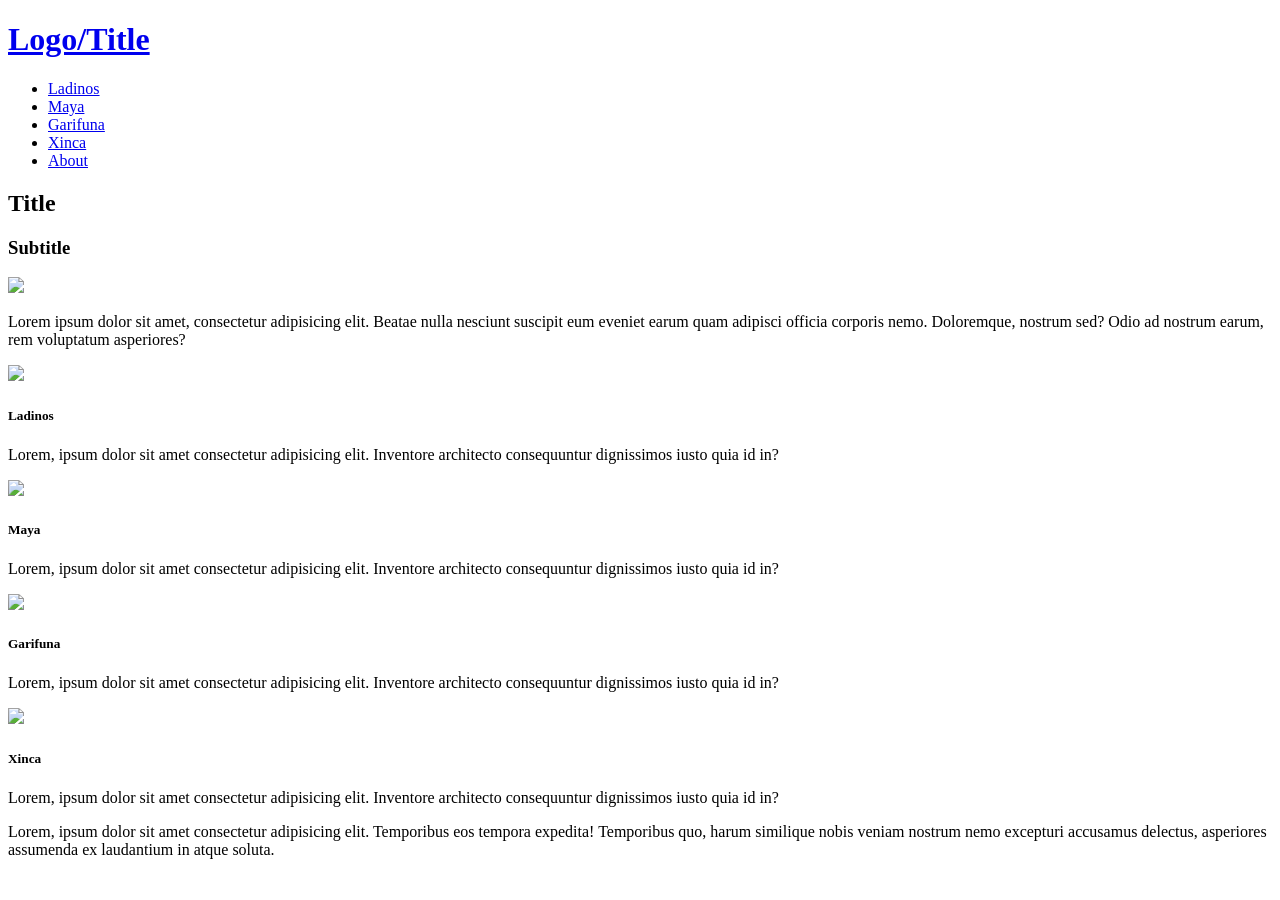
==== index.html @ fc47b24d "Add files via upload" ====
<!DOCTYPE html>
<html lang="en">

<head>
    <meta charset="UTF-8">
    <meta name="viewport" content="width=C, initial-scale=1.0">
    <title>Carlos</title>
    <link href="css/reset.css" rel="stylesheet" media="screen">
    <link href="css/guatemala.css" rel="stylesheet" media="screen">
</head>

<body>
<div class="wrapper">

<!--First Grid-->

<div class="grid1">
<header>
    <h1>
    <a href="index.html">Logo/Title</a></h1>
</header>

<nav>
    <ul>
        <li> <a href="ladinos.html">Ladinos</a></li>
        <li> <a href="maya.html">Maya</a></li>
        <li> <a href="garifuna.html">Garifuna</a></li>
        <li> <a href="xinca.html">Xinca</a></li>
        <li><a href="about.html">About</a></li>
    </ul>
</nav>

<section class="introtitles">
    <h2>Title</h2>
    <h3>Subtitle</h3>
</section>

<section class="introimage">
    <img src="https://placehold.co/300x200/webp">
</section>

<section class="introtext">
    <p>Lorem ipsum dolor sit amet, consectetur adipisicing elit. Beatae nulla nesciunt suscipit eum eveniet earum quam adipisci officia corporis nemo. Doloremque, nostrum sed? Odio ad nostrum earum, rem voluptatum asperiores?</p>
</section>
</div>

<!--Second Grid-->
<section class="gallery">

<div class="card-1"> <img src="https://placehold.co/300x200/webp">
<h5>Ladinos</h5>
<p>Lorem, ipsum dolor sit amet consectetur adipisicing elit. Inventore architecto consequuntur dignissimos iusto quia id in?</p>
</div>

<div class="card-2"> <img src="https://placehold.co/300x200/webp">
<h5>Maya</h5>
<p>Lorem, ipsum dolor sit amet consectetur adipisicing elit. Inventore architecto consequuntur dignissimos iusto quia id in?</p>
</div>

<div class="card-3"> <img src="https://placehold.co/300x200/webp">
<h5>Garifuna</h5>
<p>Lorem, ipsum dolor sit amet consectetur adipisicing elit. Inventore architecto consequuntur dignissimos iusto quia id in?</p>
</div>

<div class="card-4"> <img src="https://placehold.co/300x200/webp">
<h5>Xinca</h5>
<p>Lorem, ipsum dolor sit amet consectetur adipisicing elit. Inventore architecto consequuntur dignissimos iusto quia id in?</p>
</div>

</section>

<footer>
    <p>Lorem, ipsum dolor sit amet consectetur adipisicing elit. Temporibus eos tempora expedita! Temporibus quo, harum similique nobis veniam nostrum nemo excepturi accusamus delectus, asperiores assumenda ex laudantium in atque soluta.</p>
</footer>

</div>
</body>
</html>
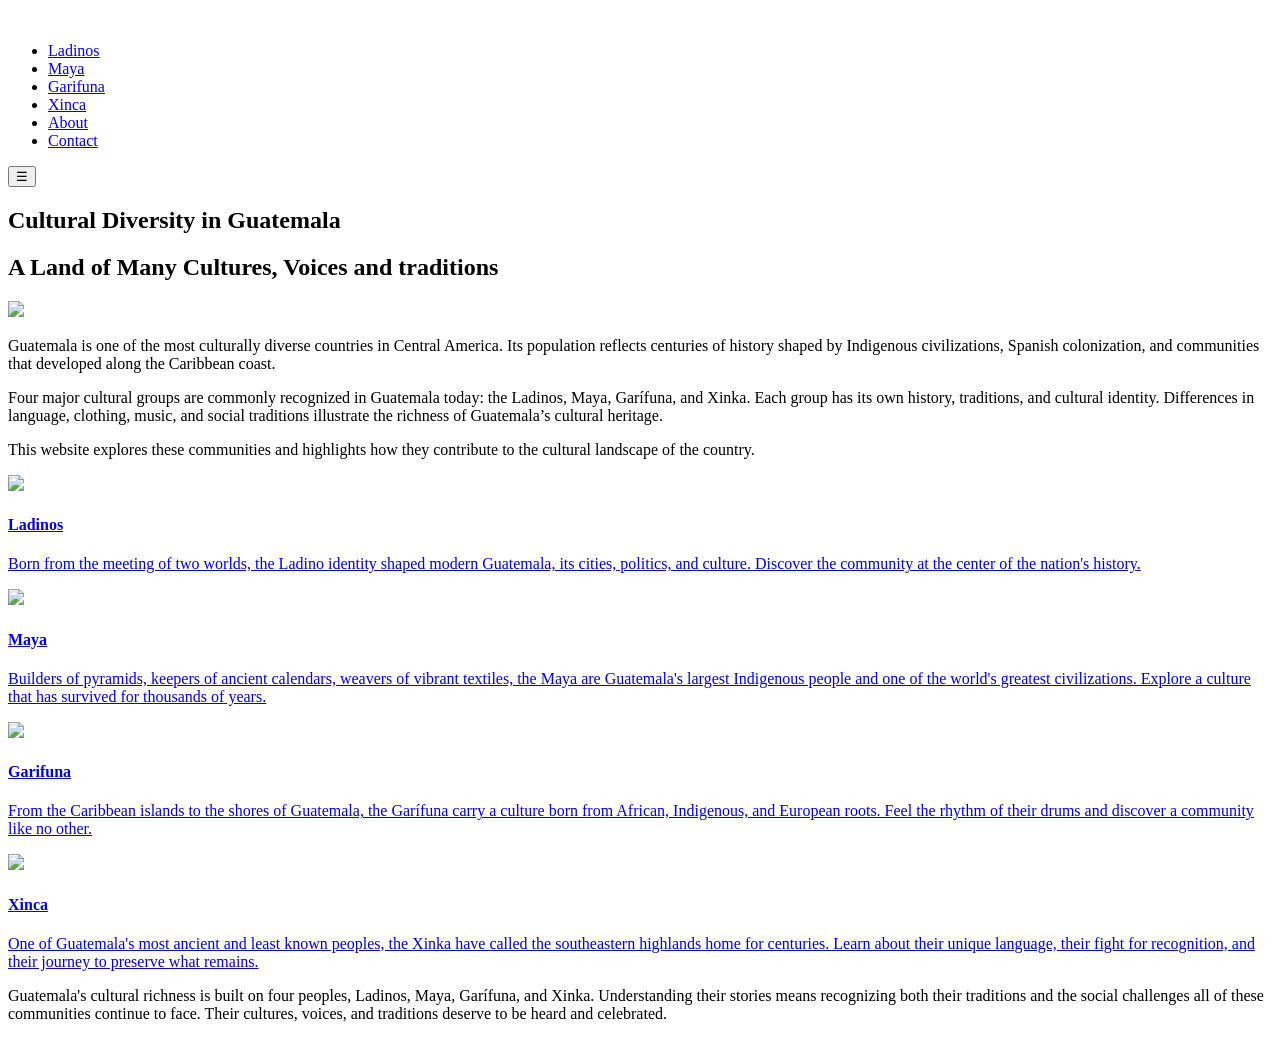
==== commit c039758e: "Add files via upload" ====
--- a/index.html
+++ b/index.html
@@ -3,7 +3,7 @@
 
 <head>
     <meta charset="UTF-8">
-    <meta name="viewport" content="width=C, initial-scale=1.0">
+    <meta name="viewport" content="width=device-width, initial-scale=1.0">
     <title>Carlos</title>
     <link href="css/reset.css" rel="stylesheet" media="screen">
     <link href="css/guatemala.css" rel="stylesheet" media="screen">
@@ -12,67 +12,93 @@
 <body>
 <div class="wrapper">
 
+<header>
+    <a href="index.html"> <img src="web-images/web-logo.webp" alt=""></a>
+
+<nav class="navbar">
+    <ul class="nav-links" id="nav-links">
+        <li><a href="ladinos.html">Ladinos</a></li>
+        <li><a href="maya.html">Maya</a></li>
+        <li><a href="garifuna.html">Garifuna</a></li>
+        <li><a href="xinca.html">Xinca</a></li>
+        <li><a href="about.html">About</a></li>
+        <li><a href="contact.html">Contact</a></li>
+    </ul>
+
+<button class="menu-toggle" id="menu-toggle">
+        &#9776; <!-- Hamburger Icon -->
+    </button>
+
+</nav>
+
+</header>
+
 <!--First Grid-->
 
 <div class="grid1">
-<header>
-    <h1>
-    <a href="index.html">Logo/Title</a></h1>
-</header>
-
-<nav>
-    <ul>
-        <li> <a href="ladinos.html">Ladinos</a></li>
-        <li> <a href="maya.html">Maya</a></li>
-        <li> <a href="garifuna.html">Garifuna</a></li>
-        <li> <a href="xinca.html">Xinca</a></li>
-        <li><a href="about.html">About</a></li>
-    </ul>
-</nav>
 
 <section class="introtitles">
-    <h2>Title</h2>
-    <h3>Subtitle</h3>
+    <h1>Cultural Diversity in Guatemala</h1>
+    <h2>A Land of Many Cultures, Voices and traditions</h2>
 </section>
 
 <section class="introimage">
-    <img src="https://placehold.co/300x200/webp">
+    <img src="web-images/web-landing-page.webp">
 </section>
 
 <section class="introtext">
-    <p>Lorem ipsum dolor sit amet, consectetur adipisicing elit. Beatae nulla nesciunt suscipit eum eveniet earum quam adipisci officia corporis nemo. Doloremque, nostrum sed? Odio ad nostrum earum, rem voluptatum asperiores?</p>
+    <p>Guatemala is one of the most culturally diverse countries in Central America. Its population reflects centuries of history shaped by Indigenous civilizations, Spanish colonization, and communities that developed along the Caribbean coast.</p>
+    <p>Four major cultural groups are commonly recognized in Guatemala today: the Ladinos, Maya, Garífuna, and Xinka. Each group has its own history, traditions, and cultural identity. Differences in language, clothing, music, and social traditions illustrate the richness of Guatemala’s cultural heritage.</p>
+    <p>This website explores these communities and highlights how they contribute to the cultural landscape of the country.</p>
 </section>
 </div>
 
 <!--Second Grid-->
 <section class="gallery">
 
-<div class="card-1"> <img src="https://placehold.co/300x200/webp">
-<h5>Ladinos</h5>
-<p>Lorem, ipsum dolor sit amet consectetur adipisicing elit. Inventore architecto consequuntur dignissimos iusto quia id in?</p>
+<a href="ladinos.html" class="card-1-link">
+<div class="card-1"> <img src="web-images/web-cta-ladinos.webp">
+<h4>Ladinos</h4>
+<p>Born from the meeting of two worlds, the Ladino identity shaped modern Guatemala, its cities, politics, and culture. Discover the community at the center of the nation's history.</p>
 </div>
+</a>
 
-<div class="card-2"> <img src="https://placehold.co/300x200/webp">
-<h5>Maya</h5>
-<p>Lorem, ipsum dolor sit amet consectetur adipisicing elit. Inventore architecto consequuntur dignissimos iusto quia id in?</p>
+<a href="maya.html" class="card-2-link">
+<div class="card-2"> <img src="web-images/web-cta-maya.webp">
+<h4>Maya</h4>
+<p>Builders of pyramids, keepers of ancient calendars, weavers of vibrant textiles, the Maya are Guatemala's largest Indigenous people and one of the world's greatest civilizations. Explore a culture that has survived for thousands of years.</p>
 </div>
+</a>
 
-<div class="card-3"> <img src="https://placehold.co/300x200/webp">
-<h5>Garifuna</h5>
-<p>Lorem, ipsum dolor sit amet consectetur adipisicing elit. Inventore architecto consequuntur dignissimos iusto quia id in?</p>
+<a href="garifuna.html" class="card-3-link">
+<div class="card-3"> <img src="web-images/web-cta-garifuna.webp">
+<h4>Garifuna</h4>
+<p>From the Caribbean islands to the shores of Guatemala, the Garífuna carry a culture born from African, Indigenous, and European roots. Feel the rhythm of their drums and discover a community like no other.</p>
 </div>
+</a>
 
-<div class="card-4"> <img src="https://placehold.co/300x200/webp">
-<h5>Xinca</h5>
-<p>Lorem, ipsum dolor sit amet consectetur adipisicing elit. Inventore architecto consequuntur dignissimos iusto quia id in?</p>
+<a href="xinca.html" class="card-4-link">
+<div class="card-4"> <img src="web-images/web-cta-xinca.webp">
+<h4>Xinca</h4>
+<p>One of Guatemala's most ancient and least known peoples, the Xinka have called the southeastern highlands home for centuries. Learn about their unique language, their fight for recognition, and their journey to preserve what remains.</p>
 </div>
-
+</a>
 </section>
 
 <footer>
-    <p>Lorem, ipsum dolor sit amet consectetur adipisicing elit. Temporibus eos tempora expedita! Temporibus quo, harum similique nobis veniam nostrum nemo excepturi accusamus delectus, asperiores assumenda ex laudantium in atque soluta.</p>
+    <p>Guatemala's cultural richness is built on four peoples, Ladinos, Maya, Garífuna, and Xinka. Understanding their stories means recognizing both their traditions and the social challenges all of these communities continue to face. Their cultures, voices, and traditions deserve to be heard and celebrated.</p>
 </footer>
 
 </div>
+
+<script>
+        const menuToggle = document.getElementById('menu-toggle');
+        const navLinks = document.getElementById('nav-links');
+
+        menuToggle.addEventListener('click', () => {
+            navLinks.classList.toggle('active');
+        });
+</script> 
+
 </body>
 </html>
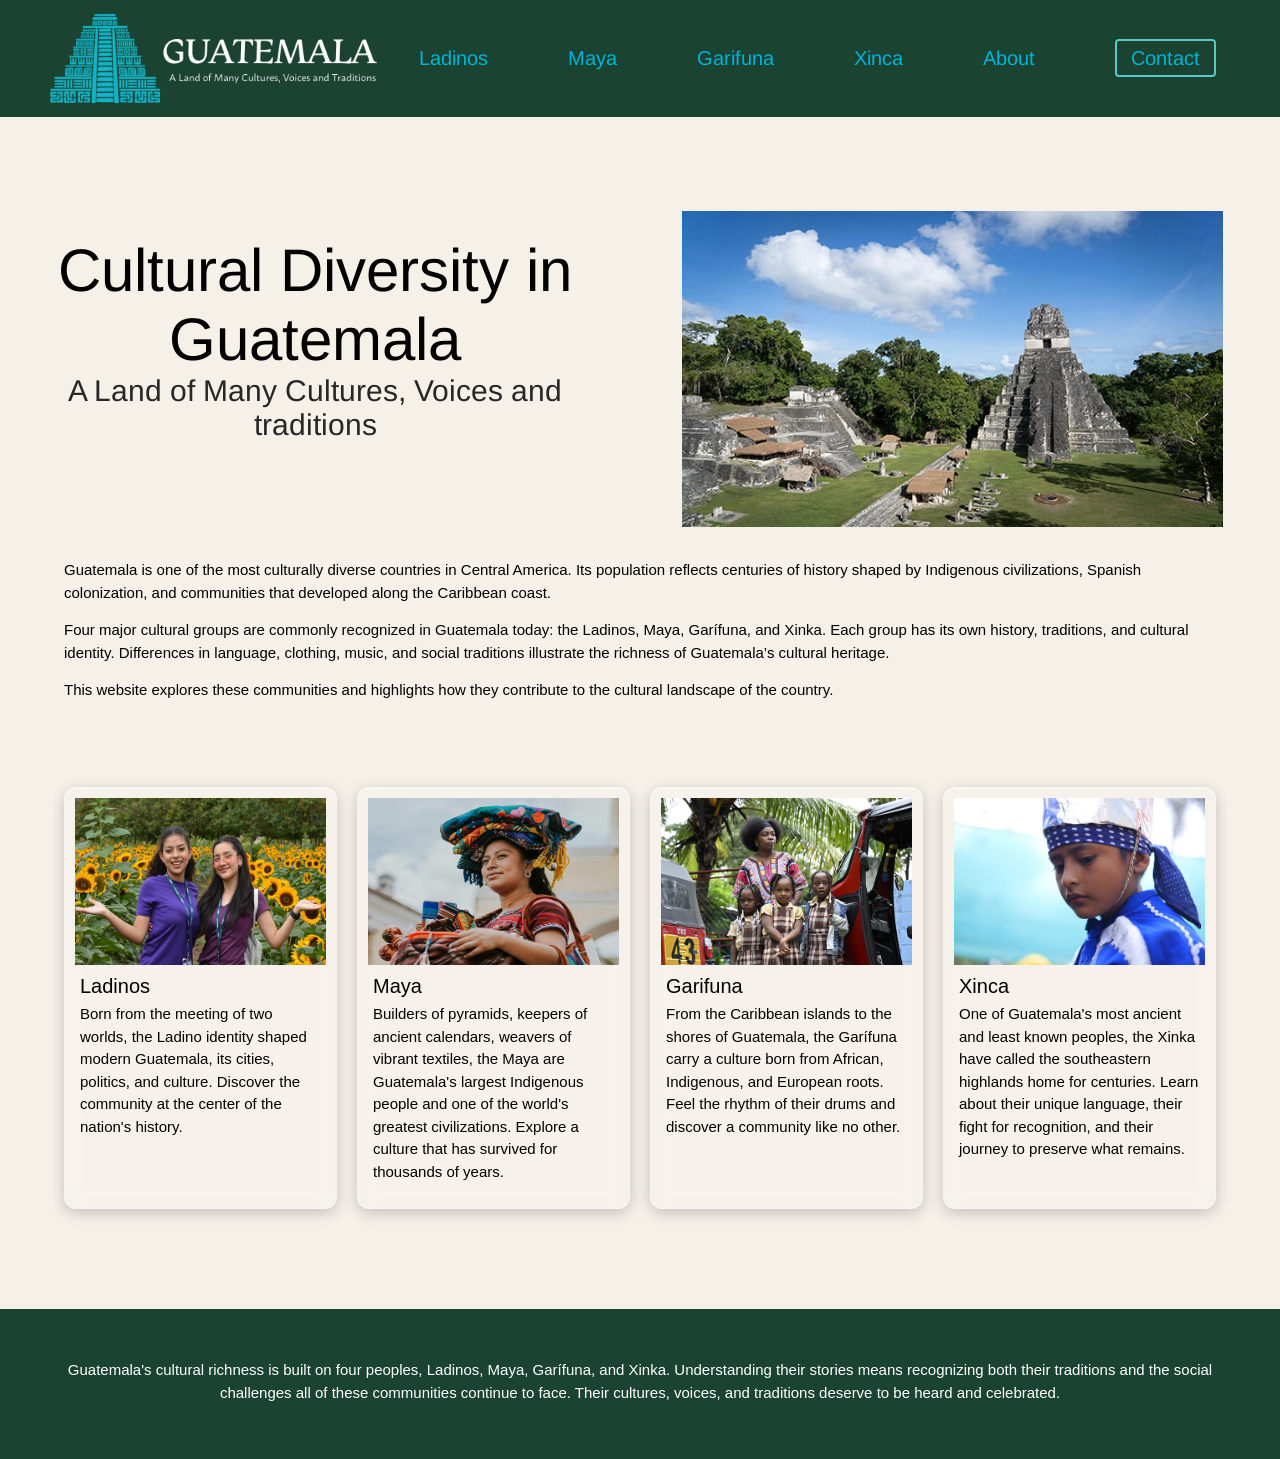
==== commit c323a788: "Update index.html" ====
--- a/index.html
+++ b/index.html
@@ -13,7 +13,7 @@
 <div class="wrapper">
 
 <header>
-    <a href="index.html"> <img src="web-images/web-logo.webp" alt=""></a>
+    <a href="index.html"> <img src="web-images/web-logo.webp" alt="Website logo. A shape of the Tikal Piramid from Peten Guatemala"></a>
 
 <nav class="navbar">
     <ul class="nav-links" id="nav-links">
@@ -43,7 +43,7 @@
 </section>
 
 <section class="introimage">
-    <img src="web-images/web-landing-page.webp">
+    <img src="web-images/web-landing-page.webp" alt="Photo of the Mayan ruins in Tikal, Petén, Guatemala.">
 </section>
 
 <section class="introtext">
@@ -56,29 +56,29 @@
 <!--Second Grid-->
 <section class="gallery">
 
-<a href="ladinos.html" class="card-1-link">
-<div class="card-1"> <img src="web-images/web-cta-ladinos.webp">
+<a href="ladinos.html" class="card1-link">
+<div class="card1"> <img src="web-images/web-cta-ladinos.webp" alt="Photo of two young women in the middle of a valley of sunflowers.">
 <h4>Ladinos</h4>
 <p>Born from the meeting of two worlds, the Ladino identity shaped modern Guatemala, its cities, politics, and culture. Discover the community at the center of the nation's history.</p>
 </div>
 </a>
 
-<a href="maya.html" class="card-2-link">
-<div class="card-2"> <img src="web-images/web-cta-maya.webp">
+<a href="maya.html" class="card2-link">
+<div class="card2"> <img src="web-images/web-cta-maya.webp" alt="Photo of a young woman wearing traditional Mayan clothing.">
 <h4>Maya</h4>
 <p>Builders of pyramids, keepers of ancient calendars, weavers of vibrant textiles, the Maya are Guatemala's largest Indigenous people and one of the world's greatest civilizations. Explore a culture that has survived for thousands of years.</p>
 </div>
 </a>
 
-<a href="garifuna.html" class="card-3-link">
-<div class="card-3"> <img src="web-images/web-cta-garifuna.webp">
+<a href="garifuna.html" class="card3-link">
+<div class="card3"> <img src="web-images/web-cta-garifuna.webp" alt="Photo of an African American woman and three girls from Guatemala.">
 <h4>Garifuna</h4>
 <p>From the Caribbean islands to the shores of Guatemala, the Garífuna carry a culture born from African, Indigenous, and European roots. Feel the rhythm of their drums and discover a community like no other.</p>
 </div>
 </a>
 
-<a href="xinca.html" class="card-4-link">
-<div class="card-4"> <img src="web-images/web-cta-xinca.webp">
+<a href="xinca.html" class="card4-link">
+<div class="card4"> <img src="web-images/web-cta-xinca.webp" alt="Photo of a boy wearing Xinca traditional clothing.">
 <h4>Xinca</h4>
 <p>One of Guatemala's most ancient and least known peoples, the Xinka have called the southeastern highlands home for centuries. Learn about their unique language, their fight for recognition, and their journey to preserve what remains.</p>
 </div>
@@ -101,4 +101,4 @@
 </script> 
 
 </body>
-</html>+</html>
--- a/css/guatemala.css
+++ b/css/guatemala.css
@@ -0,0 +1,534 @@
+/*reset css and base styles like html border-box/inherit, */
+html {box-sizing: border-box;
+        font-size: 62.5%;}
+
+*,*::before, *::after {box-sizing: inherit;}
+
+body, ul, li {margin:0px;
+                padding:0px}
+body {background-color:#F5F0E8;}
+
+img {width:100%}
+
+.wrapper {max-width:1300px;
+          margin:auto;
+           width: 100%;}
+
+header {
+    background-color: #1B4332;
+    display: flex;
+    justify-content: space-between;
+    align-items: center;
+    margin: 0;
+    width: 100%;
+    box-sizing: border-box;
+    padding-right: 5%;
+    padding-left: 3%;
+    position: sticky;
+    top: 0;   
+    z-index: 1000;}
+
+header a img {width: auto;
+    max-width: 250px;
+    height: auto;
+    display: block;}
+
+li {list-style-type: none;}
+
+.nav-links li:last-child a {border: 2px solid #5bc8c8;
+                            border-radius: 4px;
+                            padding: 6px 14px;}
+
+.nav-links li:last-child a:hover {background-color: #5bc8c8;
+                                  color: #1a3d2f;}
+
+a {text-decoration: none;
+   color: #00B4D8;}
+
+.nav-links a:hover {color: #FFFFFF;}
+
+
+/*typography*/
+
+@font-face {font-family: Arimo;
+    src: url(../fonts/Arimo_heading.ttf);}
+
+@font-face {font-family: Andika;
+    src: url(../fonts/Andika_subheading.ttf);}
+
+@font-face {font-family: Chiron;
+    src: url(../fonts/Chiron_body.ttf);}
+
+
+
+
+ul {font-family: "Arimo", sans-serif;
+     font-size: 2em;}
+
+h1 {font-family: "Arimo", sans-serif;
+    font-size: 3.5em;
+     text-align: center;
+     margin-top: 10%;}
+
+h2 {font-family: "Andika", sans-serif;
+    font-size: 1.8em;
+    text-align: center;
+    color: #272727;}
+  
+h3 {font-family: "Andika", sans-serif;
+    font-size: 2.5em;}
+
+h4 {font-family: "Andika", sans-serif;
+    font-size: 2em;}
+
+p {font-family: "Chiron", sans-serif;
+    font-size: 1.5em;
+    margin-top: 1rem;
+    margin-bottom: 1.5rem;
+    line-height: 1.5;
+    padding-left: 5%;
+    padding-right: 5%;}
+
+.card-1 h4, .card-2 h4,
+.card-3 h4, .card-4 h4,
+.card1 h4, .card2 h4,
+.card3 h4, .card4 h4,
+.text1 h4, .text2 h4,
+.text3 h4, .text4 h4 {margin-top: 0.8rem;
+                      padding: 0 5px;}
+
+.card-1 p, .card-2 p,
+.card-3 p, .card-4 p,
+.card1 p, .card2 p,
+.card3 p, .card4 p,
+.text1 p, .text2 p,
+.text3 p, .text4 p {margin-top: 0.5rem;
+                    padding: 0 5px;}
+
+/*layout- media queries/grid or flex */
+
+
+.grid1 {display: grid;
+          grid-template-columns: 1fr 1fr;
+            gap:2rem;}
+
+ul {display: flex;
+      justify-content: space-between;
+         align-items: flex-end;}
+
+.navbar {position: relative;  /* anchor for the dropdown */
+         display: flex;
+         align-items: center;}
+    
+.introimage {grid-column: 1/2;
+             grid-row: 1/2;
+             margin-top: 1.5em;
+            padding-right: 9%;
+            padding-left: 5%;}
+.introtitles {grid-column: 1/2;
+              grid-row: 1/2;
+               text-align: center;
+                margin-top: 5%;
+                padding-left: 5%;
+                padding-right: 5%;}
+.introtext {grid-column: 1/3;
+              grid-row: 2/3;}
+.introtext p {padding-left: 5%;
+              padding-right: 5%;}
+
+.purpose-text p, .target-text p, 
+.source-text p, .author-text p {padding-left: 5%;
+                                padding-right: 5%;}
+.purpose-text h3, .target-text h3, 
+.source-text h3, .author-text h3 {padding-left: 5%;
+                                padding-right: 5%;}
+
+.floatright {
+    float: right;
+    width: 230px !important;
+    padding-left: 2%;
+    padding-right: 5%;}
+
+
+
+
+.gallery {padding-left: 5%;
+          padding-right: 5%;}
+
+
+.source-text a {color: #0296b4;
+                text-decoration: underline;
+                font-weight: bold;}
+
+.source-text a:hover{color: #1B4332;}
+
+.gallery {margin-top: 7rem;}
+
+.about-image,.purpose-text, .target-text, .source-text, .author-text{grid-column: 1/3}
+.about-image {grid-column: 1/3;
+              padding-top: 6rem;}
+.about-title {text-align: center;
+               grid-column: 1/3;
+               margin-top: -7%;
+               margin-bottom: 5%;
+               padding-left: 5%;
+               padding-right: 5%;}
+
+.about-title-interior {text-align: center;
+                       grid-column: 1/3;
+                       padding-top: 2%;}
+
+.card-1-link, .card-2-link, 
+.card-3-link, .card-4-link,
+.card1-link, .card2-link, 
+.card3-link, .card4-link{text-decoration: none;
+                            color: black;}
+
+.card-1, .card-2,
+.card-3, .card-4, 
+.card1, .card2,
+.card3, .card4 {background: rgba(255, 255, 255, 0.15);
+                backdrop-filter: blur(10px);
+                -webkit-backdrop-filter: blur(10px);
+                border: 1px solid rgba(255, 255, 255, 0.3);
+                border-radius: 12px;
+                box-shadow: 0 4px 15px rgba(0, 0, 0, 0.2),
+                inset 0 1px 0 rgba(255, 255, 255, 0.4);
+                transition-duration: .3s;
+                transition-timing-function: ease-in;
+                transition-duration: .3s;
+                transition-timing-function: ease-in;
+                padding: 10px;
+                height: 100%;}
+
+.card-1:hover, .card-2:hover, 
+.card-3:hover, .card-4:hover,
+.card1:hover, .card2:hover, 
+.card3:hover, .card4:hover {background: rgba(59, 167, 179, 0.25);
+                               box-shadow: 0 8px 25px rgba(0, 0, 0, 0.3),
+                               inset 0 1px 0 rgba(255, 255, 255, 0.6);
+                               transform: translateY(-5px);}
+
+footer {margin-top: 10rem;
+        padding: 2rem;
+        background-color: #1B4332;
+        font-size: .6rem;
+        color: white;
+        text-align: center;}
+footer p {font-size: 1rem;}
+
+
+/* Mobile Page */
+@media screen and (width >= 320px){
+
+.nav-links {display: none; /* Hidden by default on mobile */
+    flex-direction: column;
+    position: absolute;
+    top: 100%; /* Sits right under the navbar */
+    right: 0;
+    width: 30%;
+    padding: 1rem 0;
+    gap: 15px;
+    text-align: right;
+    padding-right:20px;}
+
+.menu-toggle {display: block; /* Visible by default on mobile */
+    font-size: 4rem;
+    background: none;
+    border: none;
+    cursor: pointer;
+    color: #00B4D8;}
+
+/* This is what JS toggles */
+.nav-links.active {display: flex;
+                    background-color:  #1B4332;
+                     width: auto;}
+    
+    .introtitles {grid-column: 1/3;
+                  grid-row: 1/2;}
+    .introimage {grid-column: 1/3;
+                 grid-row: 2/3;}
+    .introtext {grid-column: 1/3;
+                grid-row: 3/4;}
+
+    .about-image, .interior-img, .interior-img2 {grid-column: 1/3;
+                                                 display: block;
+                                                 margin: auto;
+                                                 width: 100%;
+                                                 max-width: 480px;
+                                                 padding-left: 5%;
+                                                 padding-right: 5%;}
+
+    .interior-img-maya,
+    .interior-img-xinca {grid-column: 1/2;
+                         display: block;
+                         margin: auto;
+                         width: 100%;
+                         max-width: 250px;
+                         padding-left: 10%;
+                         padding-right: 10%;}
+
+    .interior-img2-maya,
+    .interior-img2-xinca {grid-column: 2/3;
+                          display: block;
+                          margin: auto;
+                          width: 100%;
+                          max-width: 250px;
+                          padding-left: 10%;
+                          padding-right: 10%;}
+
+    .interior-p1, .interior-p2 {grid-column: 1/3;}
+    .interior-p1-maya,
+    .interior-p1-xinca {grid-column: 2/3;
+                        padding-right: 10%;}
+    .interior-p2-maya,
+    .interior-p2-xinca {grid-column: 1/2;
+                       grid-row: 3/4;
+                       padding-left: 10%;}
+
+    .gallery {display:grid;
+              grid-template-columns: 1fr 1fr;
+               gap:2rem;}
+
+    .gallery p {font-size: 1rem;}
+
+    .card-1 {grid-column: 1/3;
+             grid-row: 1/2;}
+    .card-2 {grid-column: 1/3;
+             grid-row: 2/3;}
+    .card-3 {grid-column: 1/3;
+             grid-row: 3/4;}
+    .card-4 {grid-column: 1/3;
+             grid-row: 4/5;}
+
+    .card1 {grid-column: 1/2;
+           grid-row: 1/2;}
+    .card2 {grid-column: 1/2;
+           grid-row: 2/3;}
+    .card3 {grid-column: 1/2;
+           grid-row: 3/4;}
+    .card4 {grid-column: 1/2;
+           grid-row: 4/5;}
+
+    .text1 {grid-column: 2/3;
+            grid-row: 1/2;
+              width: 100%;}
+    .text2 {grid-column: 2/3;
+             grid-row: 2/3;}
+    .text3 {grid-column: 2/3;
+             grid-row: 3/4;}
+    .text4 {grid-column: 2/3;
+             grid-row: 4/5;}    
+
+                      }
+
+/* Tablet Page */
+
+@media screen and (width >= 481px){
+
+.nav-links {display: none; /* Hidden by default on mobile */
+    flex-direction: column;
+    position: absolute;
+    top: 100%; /* Sits right under the navbar */
+    right: 0;
+    width: 30%;
+    padding: 1rem 0;
+    gap: 15px;
+    text-align: right;
+    padding-right:20px;}
+
+.menu-toggle {display: block; /* Visible by default on mobile */
+    font-size: 4rem;
+    background: none;
+    border: none;
+    cursor: pointer;
+    color: #00B4D8;}
+
+/* This is what JS toggles */
+.nav-links.active {display: flex;
+                    background-color:  #1B4332;
+                     width: auto;}
+
+    h1 {font-family: "Arimo", sans-serif;
+    font-size: 4em;}
+
+    .about-title-interior {text-align: center;
+                       grid-column: 1/3;
+                       margin-top: -6%;}
+    
+    .introtitles {grid-column: 1/2;
+              grid-row: 1/2;
+               text-align: center;
+                margin-top: 15%;
+                padding-left: 5%;}                   
+
+    .introimage {grid-column: 2/3;
+                 grid-row: 1/2;
+                 margin-top: 20%;}
+    .introtext {grid-column: 1/3;
+                grid-row: 2/3;}
+
+    .about-image {grid-column: 1/3;
+                    display: block;
+                      margin: auto;
+                        width: 100%;
+                           max-width: 600px;}
+
+    .gallery {display:grid;
+               grid-template-columns: 1fr 1fr;
+                gap:2rem}
+
+    .gallery p {font-size: 1.5rem;}
+
+    .interior-img {grid-column: 1/2;
+                   grid-row: 3/4;
+                     display: block;
+                      margin: auto;
+                        width: 100%;
+                          min-width: 300px;}
+    .interior-img2 {grid-column: 2/3;
+                   grid-row: 4/5;
+                      display: block;
+                      margin: auto;
+                        width: 100%;
+                           min-width: 300px;}
+
+    .interior-p1 {grid-column: 2/3;
+                 grid-row: 3/4;}
+    .interior-p2 {grid-column: 1/2;
+                 grid-row: 4/5;}
+
+    .card-1 {grid-column: 1/2;
+             grid-row: 1/2;}
+    .card-2 {grid-column: 2/3;
+             grid-row: 1/2;}
+    .card-3 {grid-column: 1/2;
+             grid-row: 2/3;}
+    .card-4 {grid-column: 2/3;
+             grid-row: 2/3;}
+
+    .card1 {grid-column: 1/2;
+           grid-row: 1/2;}
+    .card2 {grid-column: 2/3;
+           grid-row: 1/2;}
+    .card3 {grid-column: 1/2;
+           grid-row: 3/4;}
+    .card4 {grid-column: 2/3;
+           grid-row: 3/4;}
+
+    .text1 {grid-column: 1/2;
+            grid-row: 2/3;}
+    .text2 {grid-column: 2/3;
+             grid-row: 2/3;}
+    .text3 {grid-column: 1/2;
+             grid-row: 4/5;}
+    .text4 {grid-column: 2/3;
+             grid-row: 4/5;}
+
+footer p {padding: 2rem;
+        background-color: #1B4332;
+        font-size: 1.5rem;
+        color: white;
+        text-align: center;}   }
+    
+/* Desktop Page */
+
+@media screen and (width >=769px){
+
+.menu-toggle {display: none; /* Hide hamburger on bigger screens */}
+
+header a img {width: auto;
+    max-width: 350px;
+    height: auto;
+    display: block;}
+
+ .nav-links {display: flex;
+        flex-direction: row;
+        position: static;
+        width: auto;
+        background-color: transparent;
+        padding: 0;
+        justify-content: flex-end;
+        gap: 8rem;}
+
+      h1 {font-family: "Arimo", sans-serif;
+    font-size: 6em;}
+
+      h2 {font-family: "Arimo", sans-serif;
+          font-size: 3em;}
+    
+    .introtitles {grid-column: 1/2;
+              grid-row: 1/2;
+               text-align: center;
+                margin-top: 10%;
+                padding-left: 5%;}
+
+    .about-title-interior {text-align: center;
+                           grid-column: 1/3;
+                           margin-top: -8%;}
+                
+    .about-title {text-align: center;
+               grid-column: 1/3;
+               margin-top: -8.5%;
+               margin-bottom: 2%;
+               padding-left: 5%;
+               padding-right: 5%;}
+
+    .introimage {grid-column: 2/3;
+                 grid-row: 1/2;
+                 margin-top: 15%;}
+    
+  .gallery {display:grid;
+              grid-template-columns: 1fr 1fr 1fr 1fr;}
+
+  .about-image {grid-column: 1/3;
+                    display: block;
+                      margin: auto;
+                        width: 100%;
+                           max-width: 650px;}
+
+     .interior-img-maya,
+    .interior-img-xinca {grid-column: 1/2;
+                         display: block;
+                         margin: auto;
+                         width: 100%;
+                         max-width: 350px;
+                         padding-left: 10%;
+                         padding-right: 10%;}
+
+    .interior-img2-maya,
+    .interior-img2-xinca {grid-column: 2/3;
+                          display: block;
+                          margin: auto;
+                          width: 100%;
+                          max-width: 350px;
+                          padding-left: 10%;
+                          padding-right: 10%;}
+
+    .card-1 {grid-column: 1/2;}
+    .card-2 {grid-column: 2/3;}
+    .card-3 {grid-column: 3/4;
+               grid-row: 1/2;}
+    .card-4 {grid-column: 4/5;
+                grid-row: 1/2;}
+
+    .card1 {grid-column: 1/2;
+           grid-row: 1/2;}
+    .card2 {grid-column: 2/3;
+           grid-row: 1/2;}
+    .card3 {grid-column: 3/4;
+           grid-row: 1/2;}
+    .card4 {grid-column: 4/5;
+           grid-row: 1/2;}
+
+    .text1 {grid-column: 1/2;
+            grid-row: 2/3;}
+    .text2 {grid-column: 2/3;
+             grid-row: 2/3;}
+    .text3 {grid-column: 3/4;
+             grid-row: 2/3;}
+    .text4 {grid-column: 4/5;
+             grid-row: 2/3;}  }
+
+
+
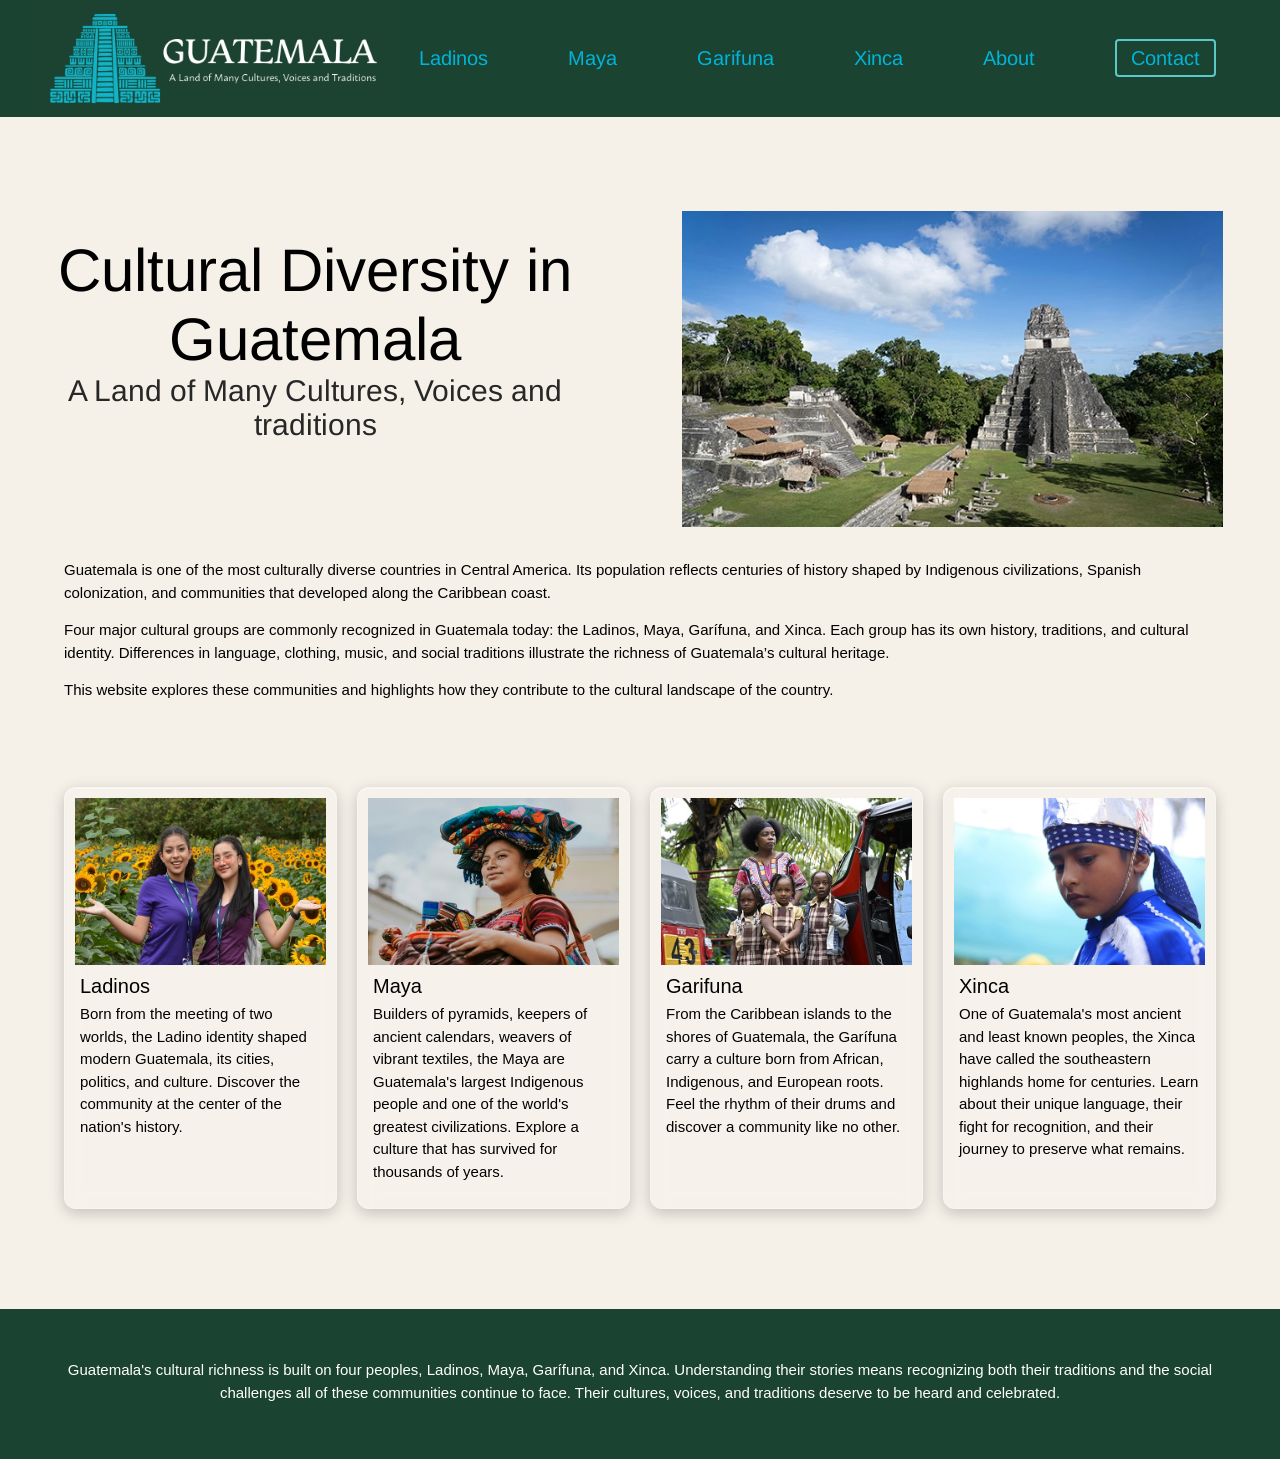
==== commit 4e2cc949: "Update index.html" ====
--- a/index.html
+++ b/index.html
@@ -13,7 +13,7 @@
 <div class="wrapper">
 
 <header>
-    <a href="index.html"> <img src="web-images/web-logo.webp" alt="Website logo. A shape of the Tikal Piramid from Peten Guatemala"></a>
+    <a href="index.html"> <img src="web-images/web-logo.webp" alt="Website logo. A shape of the Tikal Pyramid from Peten Guatemala"></a>
 
 <nav class="navbar">
     <ul class="nav-links" id="nav-links">
@@ -48,7 +48,7 @@
 
 <section class="introtext">
     <p>Guatemala is one of the most culturally diverse countries in Central America. Its population reflects centuries of history shaped by Indigenous civilizations, Spanish colonization, and communities that developed along the Caribbean coast.</p>
-    <p>Four major cultural groups are commonly recognized in Guatemala today: the Ladinos, Maya, Garífuna, and Xinka. Each group has its own history, traditions, and cultural identity. Differences in language, clothing, music, and social traditions illustrate the richness of Guatemala’s cultural heritage.</p>
+    <p>Four major cultural groups are commonly recognized in Guatemala today: the Ladinos, Maya, Garífuna, and Xinca. Each group has its own history, traditions, and cultural identity. Differences in language, clothing, music, and social traditions illustrate the richness of Guatemala’s cultural heritage.</p>
     <p>This website explores these communities and highlights how they contribute to the cultural landscape of the country.</p>
 </section>
 </div>
@@ -80,13 +80,13 @@
 <a href="xinca.html" class="card4-link">
 <div class="card4"> <img src="web-images/web-cta-xinca.webp" alt="Photo of a boy wearing Xinca traditional clothing.">
 <h4>Xinca</h4>
-<p>One of Guatemala's most ancient and least known peoples, the Xinka have called the southeastern highlands home for centuries. Learn about their unique language, their fight for recognition, and their journey to preserve what remains.</p>
+<p>One of Guatemala's most ancient and least known peoples, the Xinca have called the southeastern highlands home for centuries. Learn about their unique language, their fight for recognition, and their journey to preserve what remains.</p>
 </div>
 </a>
 </section>
 
 <footer>
-    <p>Guatemala's cultural richness is built on four peoples, Ladinos, Maya, Garífuna, and Xinka. Understanding their stories means recognizing both their traditions and the social challenges all of these communities continue to face. Their cultures, voices, and traditions deserve to be heard and celebrated.</p>
+    <p>Guatemala's cultural richness is built on four peoples, Ladinos, Maya, Garífuna, and Xinca. Understanding their stories means recognizing both their traditions and the social challenges all of these communities continue to face. Their cultures, voices, and traditions deserve to be heard and celebrated.</p>
 </footer>
 
 </div>
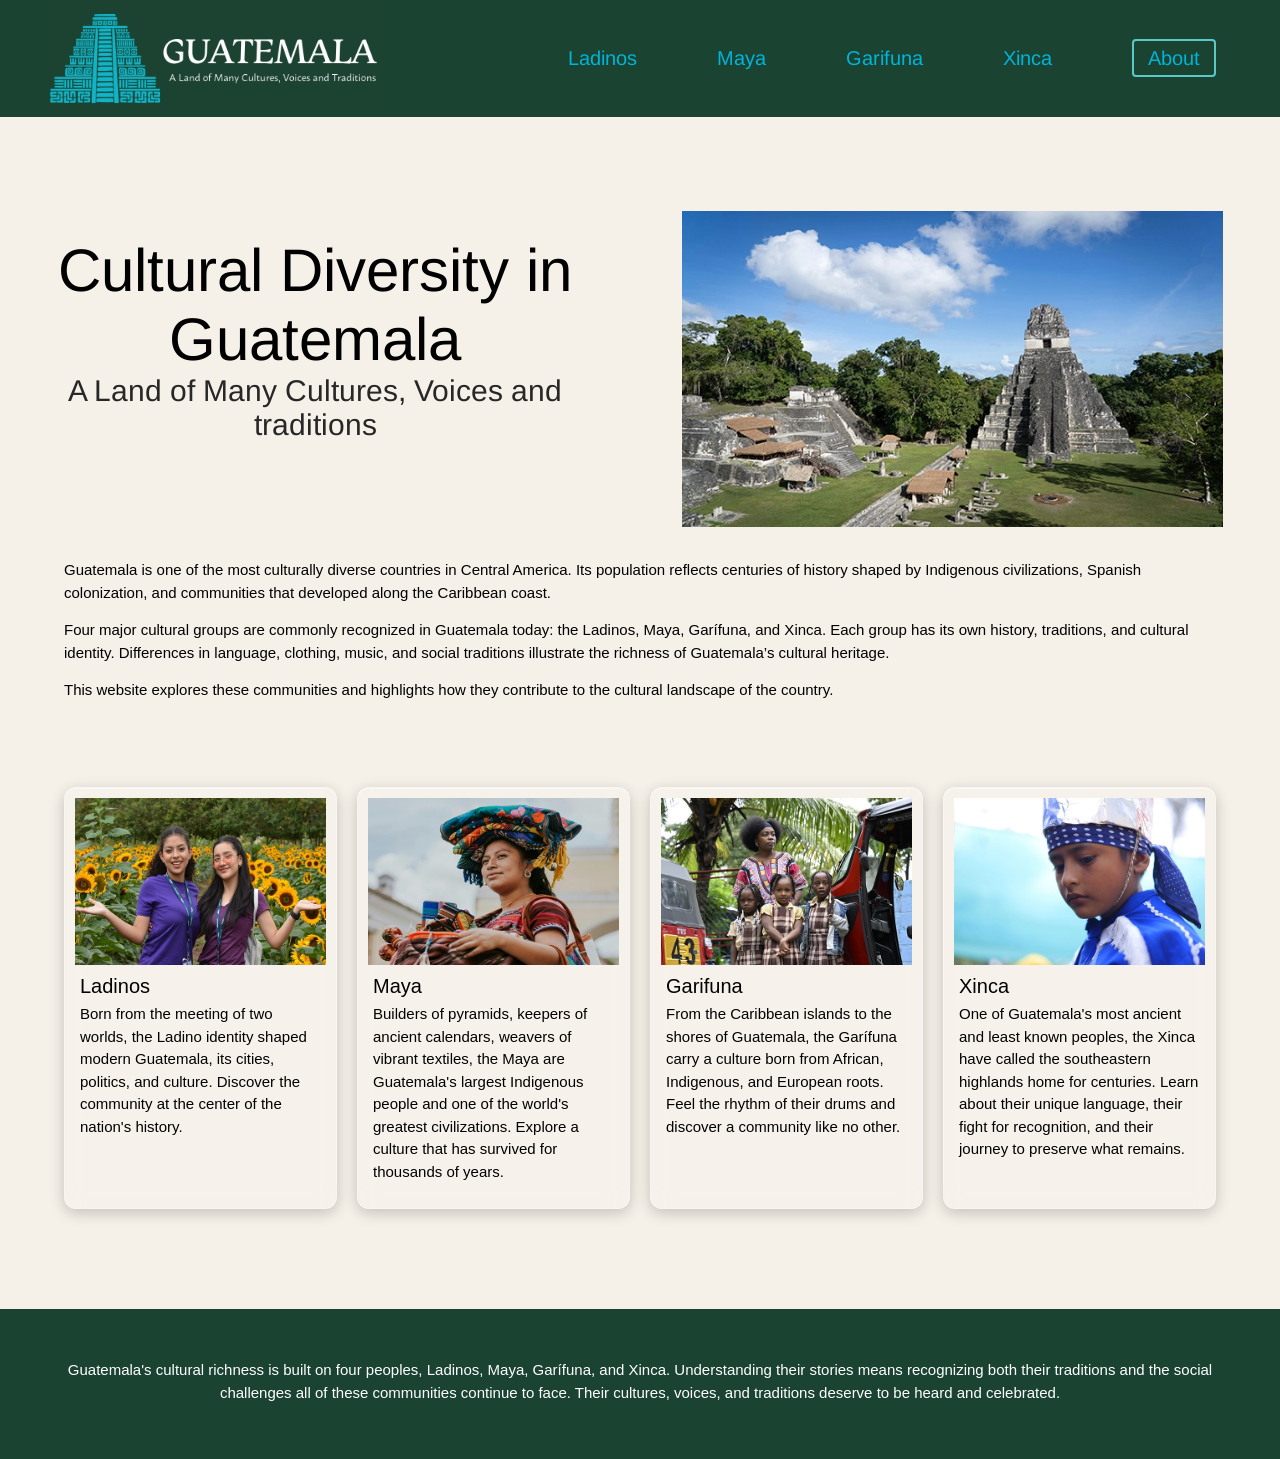
==== commit d106b368: "Update index.html" ====
--- a/index.html
+++ b/index.html
@@ -22,7 +22,6 @@
         <li><a href="garifuna.html">Garifuna</a></li>
         <li><a href="xinca.html">Xinca</a></li>
         <li><a href="about.html">About</a></li>
-        <li><a href="contact.html">Contact</a></li>
     </ul>
 
 <button class="menu-toggle" id="menu-toggle">
--- a/css/guatemala.css
+++ b/css/guatemala.css
@@ -89,20 +89,12 @@
     padding-left: 5%;
     padding-right: 5%;}
 
-.card-1 h4, .card-2 h4,
-.card-3 h4, .card-4 h4,
 .card1 h4, .card2 h4,
-.card3 h4, .card4 h4,
-.text1 h4, .text2 h4,
-.text3 h4, .text4 h4 {margin-top: 0.8rem;
+.card3 h4, .card4 h4 {margin-top: 0.8rem;
                       padding: 0 5px;}
 
-.card-1 p, .card-2 p,
-.card-3 p, .card-4 p,
 .card1 p, .card2 p,
-.card3 p, .card4 p,
-.text1 p, .text2 p,
-.text3 p, .text4 p {margin-top: 0.5rem;
+.card3 p, .card4 p {margin-top: 0.5rem;
                     padding: 0 5px;}
 
 /*layout- media queries/grid or flex */
@@ -136,12 +128,10 @@
 .introtext p {padding-left: 5%;
               padding-right: 5%;}
 
-.purpose-text p, .target-text p, 
-.source-text p, .author-text p {padding-left: 5%;
-                                padding-right: 5%;}
-.purpose-text h3, .target-text h3, 
-.source-text h3, .author-text h3 {padding-left: 5%;
-                                padding-right: 5%;}
+.purpose-text p, .source-text p, .author-text p {padding-left: 5%;
+                                                 padding-right: 5%;}
+.purpose-text h3, .source-text h3, .author-text h3 {padding-left: 5%;
+                                                    padding-right: 5%;}
 
 .floatright {
     float: right;
@@ -149,9 +139,6 @@
     padding-left: 2%;
     padding-right: 5%;}
 
-
-
-
 .gallery {padding-left: 5%;
           padding-right: 5%;}
 
@@ -162,9 +149,15 @@
 
 .source-text a:hover{color: #1B4332;}
 
+.author-text a {color: #0296b4;
+                text-decoration: none;
+                font-weight: bold;}
+
+.author-text a:hover{color: #1B4332;}
+
 .gallery {margin-top: 7rem;}
 
-.about-image,.purpose-text, .target-text, .source-text, .author-text{grid-column: 1/3}
+.about-image,.purpose-text, .source-text, .author-text{grid-column: 1/3}
 .about-image {grid-column: 1/3;
               padding-top: 6rem;}
 .about-title {text-align: center;
@@ -178,14 +171,10 @@
                        grid-column: 1/3;
                        padding-top: 2%;}
 
-.card-1-link, .card-2-link, 
-.card-3-link, .card-4-link,
 .card1-link, .card2-link, 
 .card3-link, .card4-link{text-decoration: none;
                             color: black;}
 
-.card-1, .card-2,
-.card-3, .card-4, 
 .card1, .card2,
 .card3, .card4 {background: rgba(255, 255, 255, 0.15);
                 backdrop-filter: blur(10px);
@@ -201,8 +190,6 @@
                 padding: 10px;
                 height: 100%;}
 
-.card-1:hover, .card-2:hover, 
-.card-3:hover, .card-4:hover,
 .card1:hover, .card2:hover, 
 .card3:hover, .card4:hover {background: rgba(59, 167, 179, 0.25);
                                box-shadow: 0 8px 25px rgba(0, 0, 0, 0.3),
@@ -230,7 +217,9 @@
     padding: 1rem 0;
     gap: 15px;
     text-align: right;
-    padding-right:20px;}
+    padding-right:30px;
+    padding-left: 30px;
+    padding-bottom: 30px;}
 
 .menu-toggle {display: block; /* Visible by default on mobile */
     font-size: 4rem;
@@ -292,15 +281,6 @@
 
     .gallery p {font-size: 1rem;}
 
-    .card-1 {grid-column: 1/3;
-             grid-row: 1/2;}
-    .card-2 {grid-column: 1/3;
-             grid-row: 2/3;}
-    .card-3 {grid-column: 1/3;
-             grid-row: 3/4;}
-    .card-4 {grid-column: 1/3;
-             grid-row: 4/5;}
-
     .card1 {grid-column: 1/2;
            grid-row: 1/2;}
     .card2 {grid-column: 1/2;
@@ -308,17 +288,7 @@
     .card3 {grid-column: 1/2;
            grid-row: 3/4;}
     .card4 {grid-column: 1/2;
-           grid-row: 4/5;}
-
-    .text1 {grid-column: 2/3;
-            grid-row: 1/2;
-              width: 100%;}
-    .text2 {grid-column: 2/3;
-             grid-row: 2/3;}
-    .text3 {grid-column: 2/3;
-             grid-row: 3/4;}
-    .text4 {grid-column: 2/3;
-             grid-row: 4/5;}    
+           grid-row: 4/5;}   
 
                       }
 
@@ -335,7 +305,9 @@
     padding: 1rem 0;
     gap: 15px;
     text-align: right;
-    padding-right:20px;}
+    padding-right:30px;
+    padding-left: 30px;
+    padding-bottom: 30px;}
 
 .menu-toggle {display: block; /* Visible by default on mobile */
     font-size: 4rem;
@@ -398,15 +370,6 @@
     .interior-p2 {grid-column: 1/2;
                  grid-row: 4/5;}
 
-    .card-1 {grid-column: 1/2;
-             grid-row: 1/2;}
-    .card-2 {grid-column: 2/3;
-             grid-row: 1/2;}
-    .card-3 {grid-column: 1/2;
-             grid-row: 2/3;}
-    .card-4 {grid-column: 2/3;
-             grid-row: 2/3;}
-
     .card1 {grid-column: 1/2;
            grid-row: 1/2;}
     .card2 {grid-column: 2/3;
@@ -415,15 +378,6 @@
            grid-row: 3/4;}
     .card4 {grid-column: 2/3;
            grid-row: 3/4;}
-
-    .text1 {grid-column: 1/2;
-            grid-row: 2/3;}
-    .text2 {grid-column: 2/3;
-             grid-row: 2/3;}
-    .text3 {grid-column: 1/2;
-             grid-row: 4/5;}
-    .text4 {grid-column: 2/3;
-             grid-row: 4/5;}
 
 footer p {padding: 2rem;
         background-color: #1B4332;
@@ -505,13 +459,6 @@
                           padding-left: 10%;
                           padding-right: 10%;}
 
-    .card-1 {grid-column: 1/2;}
-    .card-2 {grid-column: 2/3;}
-    .card-3 {grid-column: 3/4;
-               grid-row: 1/2;}
-    .card-4 {grid-column: 4/5;
-                grid-row: 1/2;}
-
     .card1 {grid-column: 1/2;
            grid-row: 1/2;}
     .card2 {grid-column: 2/3;
@@ -520,15 +467,7 @@
            grid-row: 1/2;}
     .card4 {grid-column: 4/5;
            grid-row: 1/2;}
-
-    .text1 {grid-column: 1/2;
-            grid-row: 2/3;}
-    .text2 {grid-column: 2/3;
-             grid-row: 2/3;}
-    .text3 {grid-column: 3/4;
-             grid-row: 2/3;}
-    .text4 {grid-column: 4/5;
-             grid-row: 2/3;}  }
-
-
-
+}
+
+
+
